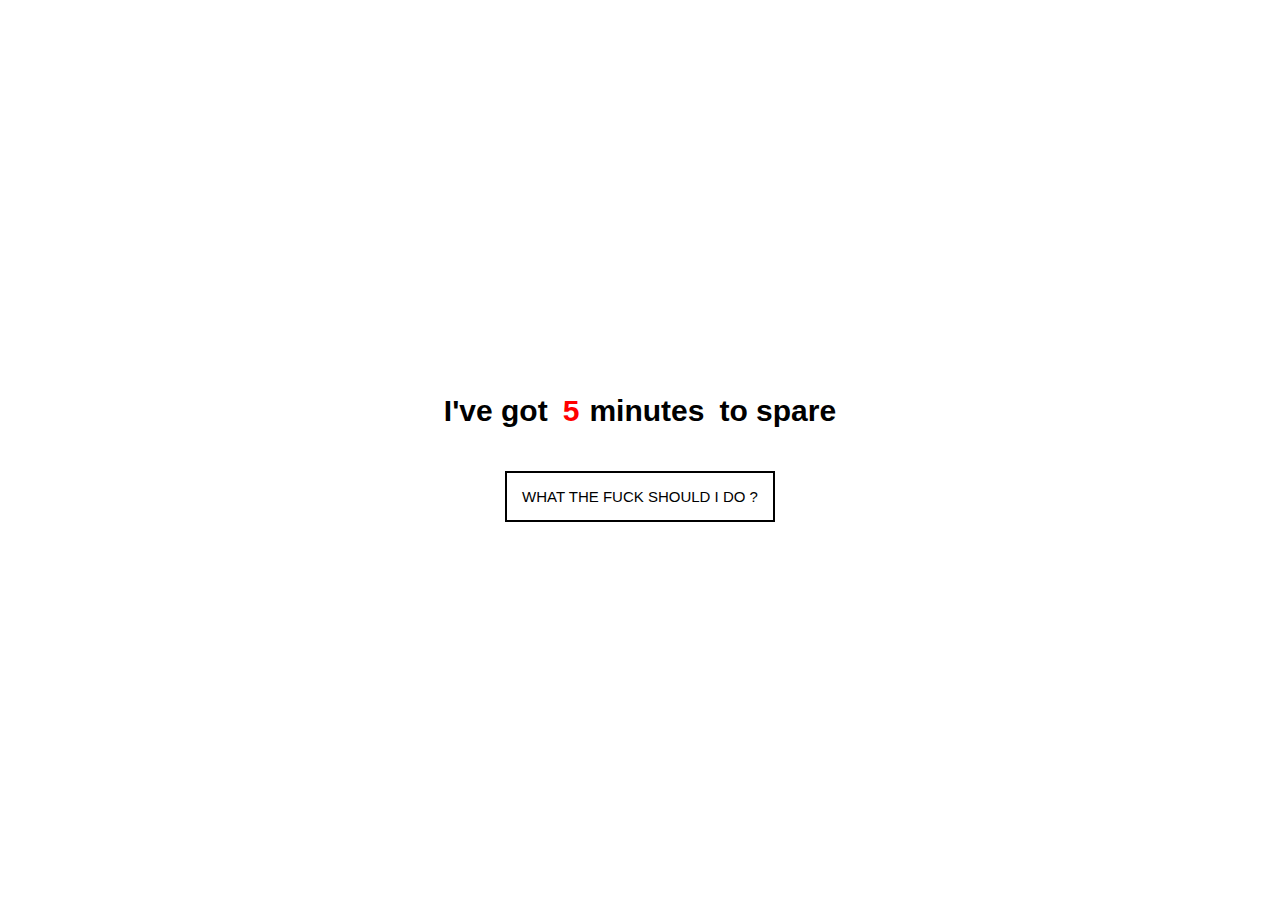
==== index.html @ 8b9be845 "Added styles and changed html" ====
<!DOCTYPE html>
<html lang="en">
  <head>
    <meta charset="UTF-8" />
    <meta name="viewport" content="width=device-width, initial-scale=1.0" />
    <meta http-equiv="X-UA-Compatible" content="ie=edge" />
    <link rel="stylesheet" href="styles.css" />
    <title>Document</title>
  </head>
  <body>
    <div class="grid-container">
      <div class="content">
        <div class="main">
          <div>I've got</div>
          <div class="time">
            <div class="quantity">5</div>
            <div class="unit">minutes</div>
          </div>
          <div>to spare</div>
        </div>
        <a class="button">What the Fuck Should I do ?</a>
      </div>
      <!-- <div class="button">
      </div> -->
    </div>
  </body>
</html>
---- styles.css ----
body {
  margin: 0;
}

.grid-container {
  height: 100vh;
  display: grid;
}

.content {
  font-family: Impact, Haettenschweiler, 'Arial Narrow Bold', sans-serif;
  align-self: center;
  justify-self: center;
  text-align: center;
  padding: 20px 0;
}

.main {
  margin-bottom: 60px;
  font-size: 30px;
  font-weight: bold;
  display: flex;
}

.button {
  border: #000000 2px solid;
  padding: 1em;
  text-transform: uppercase;
  font-size: 15px;
}

.time {
  display: flex;
  margin: 0 10px 0 10px;
}

.time > .quantity {
  color: red;
  margin: 0 5px 0 5px;
}

.time > .unit {
  margin: 0 5px 0 5px;
}
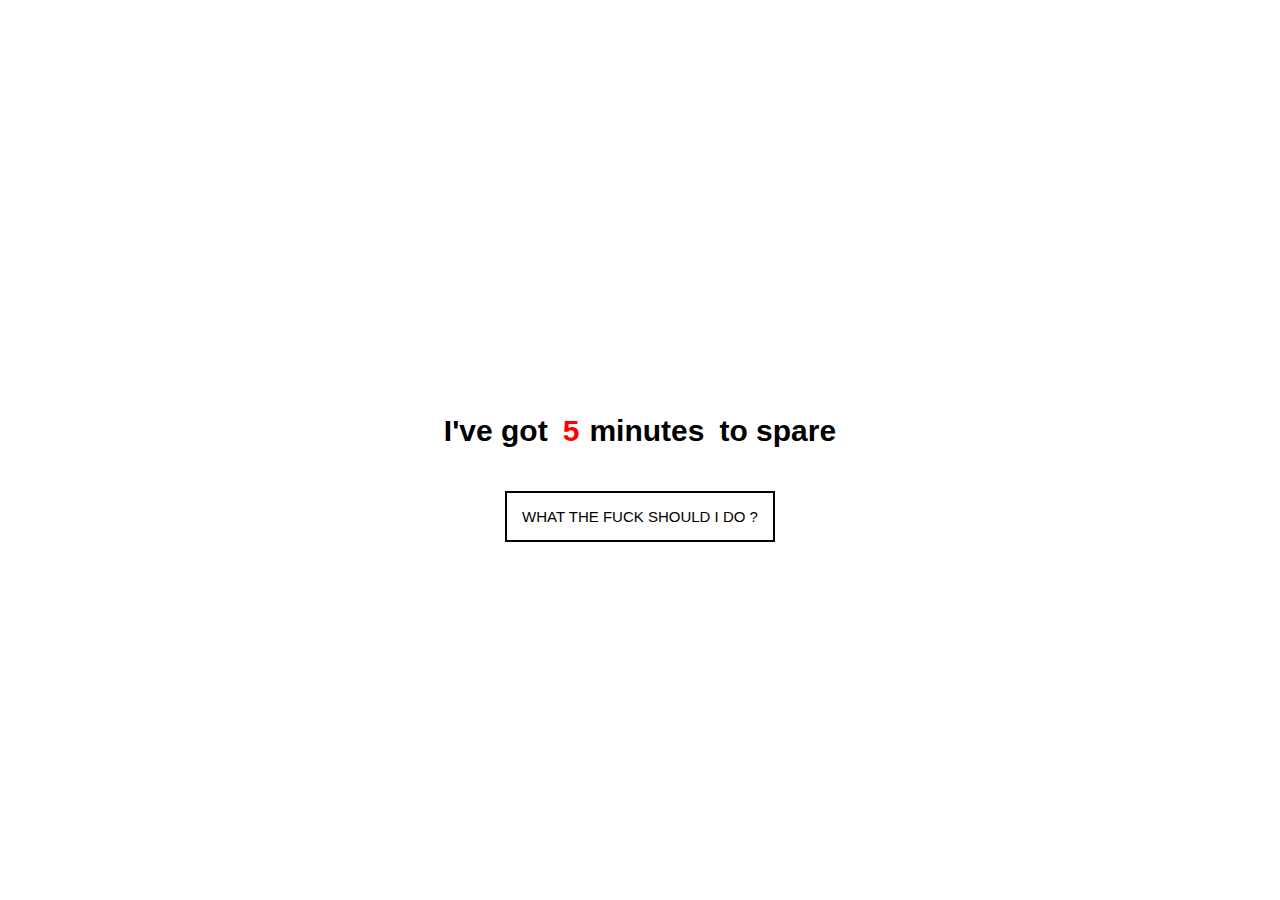
==== commit a7bce570: "Added script and scroll to number" ====
--- a/index.html
+++ b/index.html
@@ -8,20 +8,88 @@
     <title>Document</title>
   </head>
   <body>
-    <div class="grid-container">
+    <script>
+      window.addEventListener(
+        'load',
+        function() {
+          var touchsurface = document.getElementById('touchsurface'),
+            startX,
+            startY,
+            dist,
+            threshold = 0, //required min distance traveled to be considered swipe
+            allowedTime = 200, // maximum time allowed to travel that distance
+            elapsedTime,
+            startTime;
+
+          function handleSwipe(swipeDirection) {
+            const value = +document.getElementsByClassName('quantity')[0]
+              .innerHTML;
+            if (swipeDirection < 0) {
+              const newValue = value + Math.round(swipeDirection / 20);
+              document.getElementsByClassName('quantity')[0].innerHTML =
+                newValue < 0 ? 0 : newValue;
+            } else {
+              const newValue = value + Math.round(swipeDirection / 20);
+              document.getElementsByClassName('quantity')[0].innerHTML =
+                newValue < 0 ? 0 : newValue;    
+            }
+          }
+
+          touchsurface.addEventListener(
+            'touchstart',
+            function(e) {
+              var touchobj = e.changedTouches[0];
+              dist = 0;
+            //   startX = touchobj.pageX;
+              startY = touchobj.pageY;
+            //   startTime = new Date().getTime(); // record time when finger first makes contact with surface
+              e.preventDefault();
+            },
+            false
+          );
+
+          touchsurface.addEventListener(
+            'touchmove',
+            function(e) {
+              var touchobj = e.changedTouches[0];
+              if (touchobj.target.className === 'content' || touchobj.target.className === 'grid-container') {
+                // elapsedTime = new Date().getTime() - startTime;
+                var swipeUpDown = Math.abs(touchobj.pageY - startY) >= 0;
+                const decrement = touchobj.pageY - startY;
+                if (swipeUpDown) {
+                  handleSwipe(touchobj.pageY - startY);
+                }
+              }
+              e.preventDefault(); // prevent scrolling when inside DIV
+            },
+            false
+          );
+
+          touchsurface.addEventListener(
+            'touchend',
+            function(e) {
+              e.preventDefault();
+            },
+            false
+          );
+        },
+        false
+      ); // end window.onload
+    </script>
+    <div class="grid-container" id="touchsurface">
       <div class="content">
         <div class="main">
           <div>I've got</div>
           <div class="time">
-            <div class="quantity">5</div>
+            <div class="quantity">
+              5
+            </div>
             <div class="unit">minutes</div>
           </div>
           <div>to spare</div>
         </div>
         <a class="button">What the Fuck Should I do ?</a>
       </div>
-      <!-- <div class="button">
-      </div> -->
     </div>
   </body>
 </html>
--- a/styles.css
+++ b/styles.css
@@ -12,10 +12,10 @@
   align-self: center;
   justify-self: center;
   text-align: center;
-  padding: 20px 0;
 }
 
 .main {
+  padding-top: 40px;
   margin-bottom: 60px;
   font-size: 30px;
   font-weight: bold;
@@ -42,3 +42,4 @@
 .time > .unit {
   margin: 0 5px 0 5px;
 }
+ 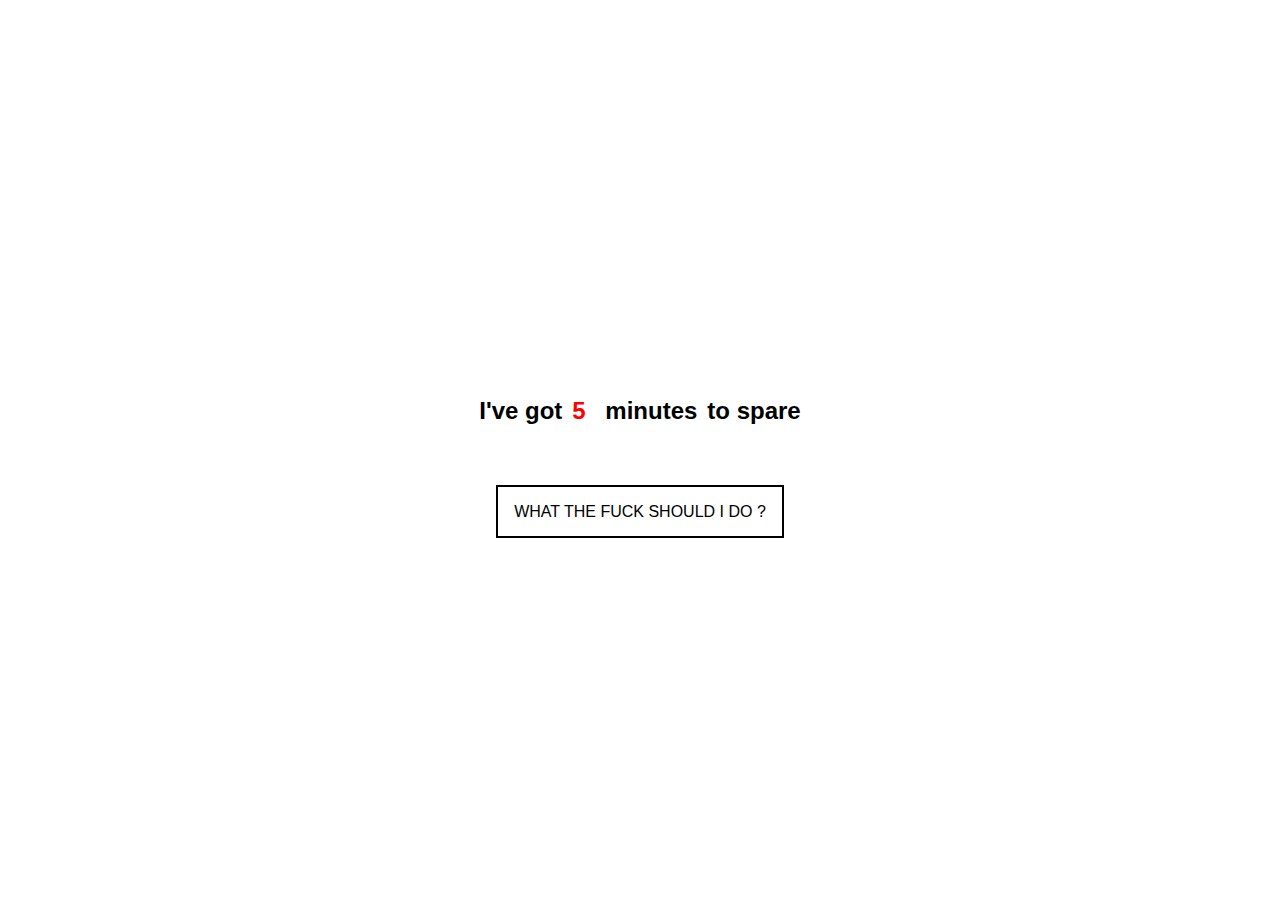
==== commit 4910c9ff: "Added arrow animation" ====
--- a/index.html
+++ b/index.html
@@ -8,76 +8,44 @@
     <title>Document</title>
   </head>
   <body>
+    <script src="https://hammerjs.github.io/dist/hammer.js"></script>
     <script>
       window.addEventListener(
         'load',
         function() {
-          var touchsurface = document.getElementById('touchsurface'),
-            startX,
-            startY,
-            dist,
-            threshold = 0, //required min distance traveled to be considered swipe
-            allowedTime = 200, // maximum time allowed to travel that distance
-            elapsedTime,
-            startTime;
+          var currentValue = 5;
+          const DOWN = 16,
+            UP = 8;
 
-          function handleSwipe(swipeDirection) {
-            const value = +document.getElementsByClassName('quantity')[0]
-              .innerHTML;
-            if (swipeDirection < 0) {
-              const newValue = value + Math.round(swipeDirection / 20);
-              document.getElementsByClassName('quantity')[0].innerHTML =
-                newValue < 0 ? 0 : newValue;
-            } else {
-              const newValue = value + Math.round(swipeDirection / 20);
-              document.getElementsByClassName('quantity')[0].innerHTML =
-                newValue < 0 ? 0 : newValue;    
+          const touchSurface = document.getElementById('touchsurface');
+          const mc = new Hammer(touchSurface);
+          mc.get('pan').set({ direction: Hammer.DIRECTION_ALL });
+
+          const quantity = document.getElementsByClassName('quantity')[0];
+          quantity.innerHTML = '0' + currentValue;
+
+          mc.on('panup pandown', function(ev) {
+            const step = Math.abs(ev.distance * ev.velocityY) / 100;
+            if (ev.direction === UP && currentValue > 0) {
+              currentValue = currentValue - step < 0 ? 0 : currentValue - step;
+            } else if (ev.direction === DOWN && currentValue <= 60) {
+              currentValue = quantity.innerHTML =
+                currentValue + step > 60 ? 60 : currentValue + step;
             }
-          }
-
-          touchsurface.addEventListener(
-            'touchstart',
-            function(e) {
-              var touchobj = e.changedTouches[0];
-              dist = 0;
-            //   startX = touchobj.pageX;
-              startY = touchobj.pageY;
-            //   startTime = new Date().getTime(); // record time when finger first makes contact with surface
-              e.preventDefault();
-            },
-            false
-          );
-
-          touchsurface.addEventListener(
-            'touchmove',
-            function(e) {
-              var touchobj = e.changedTouches[0];
-              if (touchobj.target.className === 'content' || touchobj.target.className === 'grid-container') {
-                // elapsedTime = new Date().getTime() - startTime;
-                var swipeUpDown = Math.abs(touchobj.pageY - startY) >= 0;
-                const decrement = touchobj.pageY - startY;
-                if (swipeUpDown) {
-                  handleSwipe(touchobj.pageY - startY);
-                }
-              }
-              e.preventDefault(); // prevent scrolling when inside DIV
-            },
-            false
-          );
-
-          touchsurface.addEventListener(
-            'touchend',
-            function(e) {
-              e.preventDefault();
-            },
-            false
-          );
+            quantity.innerHTML = parseInt(currentValue) < 10 ? '0' + parseInt(currentValue) : parseInt(currentValue);
+          });
         },
         false
-      ); // end window.onload
+      );
     </script>
+
     <div class="grid-container" id="touchsurface">
       <div class="content">
+        <div class="arrow-holder2">
+          <div id="arrow3" class="arrow"></div>
+          <div id="arrow2" class="arrow"></div>
+          <div id="arrow1" class="arrow"></div>
+        </div>
         <div class="main">
           <div>I've got</div>
           <div class="time">
@@ -88,7 +56,14 @@
           </div>
           <div>to spare</div>
         </div>
-        <a class="button">What the Fuck Should I do ?</a>
+        <div class="arrow-holder">
+          <div id="arrow3" class="arrow"></div>
+          <div id="arrow2" class="arrow"></div>
+          <div id="arrow1" class="arrow"></div>
+        </div>
+        <a onclick="buttonClick()" class="button"
+          >What the Fuck Should I do ?</a
+        >
       </div>
     </div>
   </body>
--- a/styles.css
+++ b/styles.css
@@ -15,9 +15,8 @@
 }
 
 .main {
-  padding-top: 40px;
   margin-bottom: 60px;
-  font-size: 30px;
+  font-size: 1.5em;
   font-weight: bold;
   display: flex;
 }
@@ -26,20 +25,66 @@
   border: #000000 2px solid;
   padding: 1em;
   text-transform: uppercase;
-  font-size: 15px;
+  font-size: 1em;
 }
 
 .time {
   display: flex;
-  margin: 0 10px 0 10px;
+  margin: 0px 20px 0 10px;
 }
 
 .time > .quantity {
+  position: absolute;
   color: red;
-  margin: 0 5px 0 5px;
+  /* margin: 0 5px 0 5px; */
 }
 
 .time > .unit {
-  margin: 0 5px 0 5px;
+  position: relative;
+  left: 15px;
+  margin: 0px 5px 0 18px;
 }
+
+.arrow-holder {
+  position: relative;
+  transform: rotate(270deg);
+  top: -50px;
+  right: -78px;
+  width: 30px;
+}
+
+.arrow-holder2 {
+  position: relative;
+  transform: rotate(90deg);
+  top: -12px;
+  right: -85px;
+  width: 30px;
+}
+
+.arrow {
+  opacity: 0;
+  border: solid black;
+  border-width: 0 1px 1px 0;
+  display: inline-block;
+  padding: 3px;
+  transform: rotate(135deg);
+}
+
+@-webkit-keyframes flash {
+  0%   { opacity: 1; }
+  25% { opacity: 0; }
+}
+
+
+#arrow1 {
+  -webkit-animation: flash 6s infinite;
+}
+#arrow2 {
+  -webkit-animation: flash 6s infinite .5s;
+}
+
+#arrow3 {
+  -webkit-animation: flash 6s infinite 1s;
+}
+
  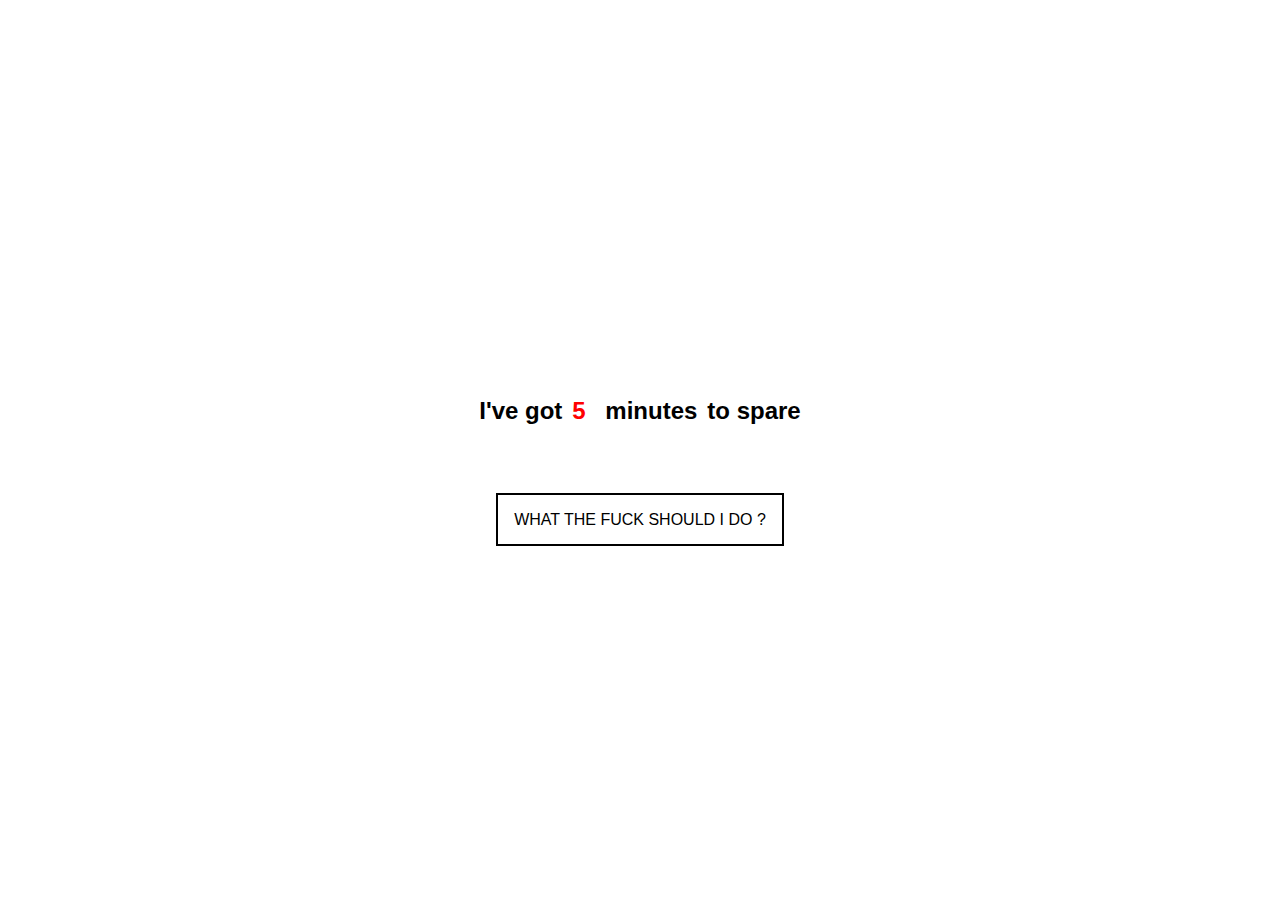
==== commit 6c065fb4: "refactored css" ====
--- a/index.html
+++ b/index.html
@@ -25,23 +25,34 @@
           quantity.innerHTML = '0' + currentValue;
 
           mc.on('panup pandown', function(ev) {
+            stopArrowAnimation();
             const step = Math.abs(ev.distance * ev.velocityY) / 100;
-            if (ev.direction === UP && currentValue > 0) {
+            if (ev.direction === DOWN && currentValue > 0) {
               currentValue = currentValue - step < 0 ? 0 : currentValue - step;
-            } else if (ev.direction === DOWN && currentValue <= 60) {
+            } else if (ev.direction === UP && currentValue <= 60) {
               currentValue = quantity.innerHTML =
                 currentValue + step > 60 ? 60 : currentValue + step;
             }
-            quantity.innerHTML = parseInt(currentValue) < 10 ? '0' + parseInt(currentValue) : parseInt(currentValue);
+            quantity.innerHTML =
+              parseInt(currentValue) < 10
+                ? '0' + parseInt(currentValue)
+                : parseInt(currentValue);
           });
         },
         false
       );
+
+      function stopArrowAnimation() {
+        const arrows = document.getElementsByClassName('arrow');
+        for (i = 0; i < arrows.length; i++) {
+          arrows[i].classList.add('stop-animation');
+        }
+      }
     </script>
 
     <div class="grid-container" id="touchsurface">
       <div class="content">
-        <div class="arrow-holder2">
+        <div class="arrow-holder top">
           <div id="arrow3" class="arrow"></div>
           <div id="arrow2" class="arrow"></div>
           <div id="arrow1" class="arrow"></div>
@@ -56,7 +67,7 @@
           </div>
           <div>to spare</div>
         </div>
-        <div class="arrow-holder">
+        <div class="arrow-holder bottom">
           <div id="arrow3" class="arrow"></div>
           <div id="arrow2" class="arrow"></div>
           <div id="arrow1" class="arrow"></div>
--- a/styles.css
+++ b/styles.css
@@ -47,18 +47,19 @@
 
 .arrow-holder {
   position: relative;
+  right: -82px;
+  width: 30px;
+  height: 26px;
+}
+
+.arrow-holder.bottom {
   transform: rotate(270deg);
   top: -50px;
-  right: -78px;
-  width: 30px;
 }
 
-.arrow-holder2 {
-  position: relative;
+.arrow-holder.top {
   transform: rotate(90deg);
   top: -12px;
-  right: -85px;
-  width: 30px;
 }
 
 .arrow {
@@ -71,20 +72,25 @@
 }
 
 @-webkit-keyframes flash {
-  0%   { opacity: 1; }
-  25% { opacity: 0; }
+  0% {
+    opacity: 1;
+  }
+  25% {
+    opacity: 0;
+  }
 }
 
+.stop-animation {
+  animation-iteration-count: 1 !important;
+  -webkit-animation-iteration-count: 1 !important;
+}
 
 #arrow1 {
   -webkit-animation: flash 6s infinite;
 }
 #arrow2 {
-  -webkit-animation: flash 6s infinite .5s;
+  -webkit-animation: flash 6s infinite 0.5s;
 }
-
 #arrow3 {
   -webkit-animation: flash 6s infinite 1s;
 }
-
- 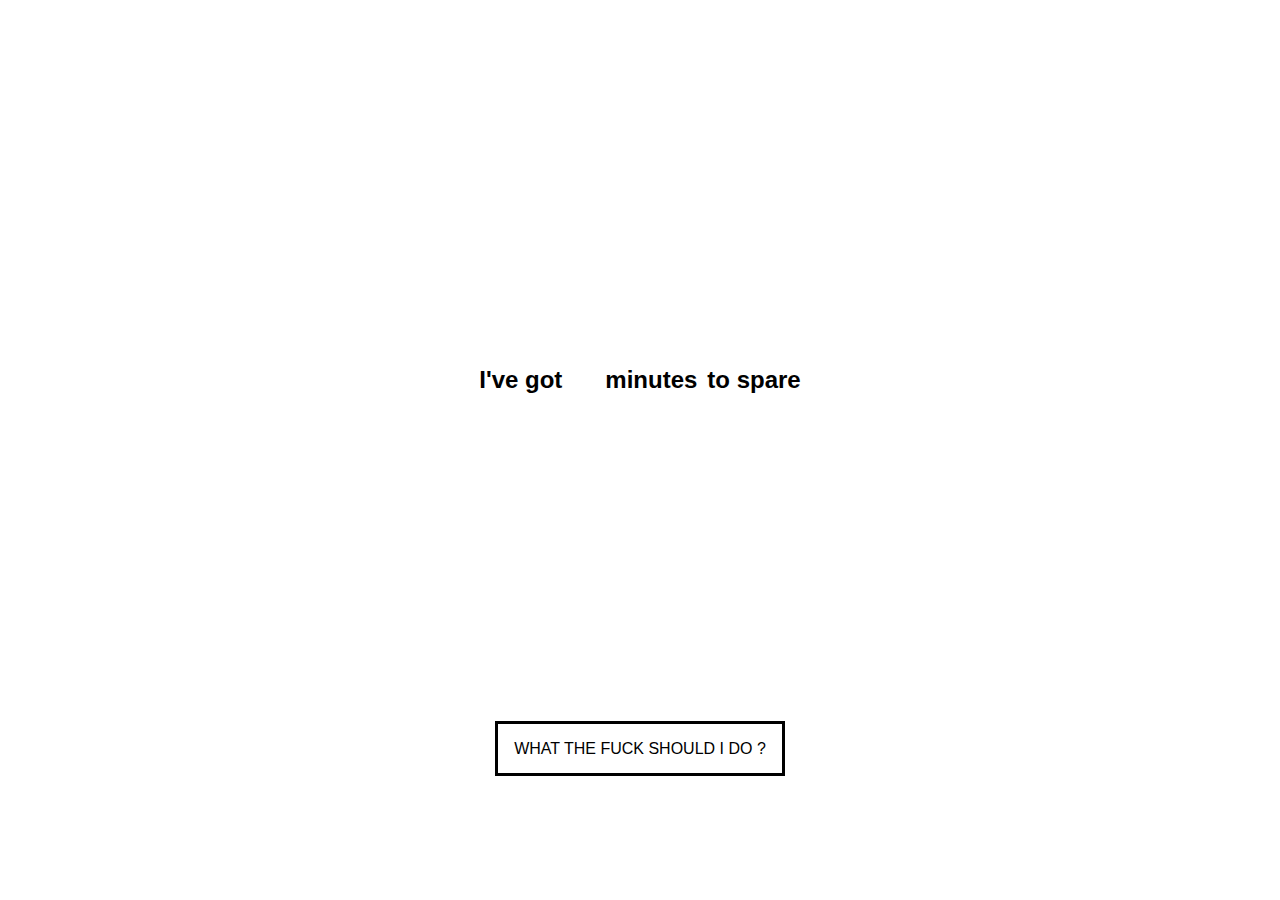
==== commit f13c1204: "changed grid structure" ====
--- a/index.html
+++ b/index.html
@@ -60,9 +60,7 @@
         <div class="main">
           <div>I've got</div>
           <div class="time">
-            <div class="quantity">
-              5
-            </div>
+            <div class="quantity"></div>
             <div class="unit">minutes</div>
           </div>
           <div>to spare</div>
@@ -72,7 +70,9 @@
           <div id="arrow2" class="arrow"></div>
           <div id="arrow1" class="arrow"></div>
         </div>
-        <a onclick="buttonClick()" class="button"
+      </div>
+      <div class="button-group">
+        <a onclick="buttonClick()" class="button" href="results.html"
           >What the Fuck Should I do ?</a
         >
       </div>
--- a/styles.css
+++ b/styles.css
@@ -5,6 +5,8 @@
 .grid-container {
   height: 100vh;
   display: grid;
+  grid-template-rows: 20px 80% 20% 20px;
+  grid-template-columns: 20px auto 20px;
 }
 
 .content {
@@ -12,20 +14,36 @@
   align-self: center;
   justify-self: center;
   text-align: center;
+  grid-column-start: 2;
+  grid-row-start: 2;
+}
+
+.content > img {
+  height: 300px;
 }
 
 .main {
-  margin-bottom: 60px;
   font-size: 1.5em;
   font-weight: bold;
   display: flex;
 }
 
+.button-group {
+  font-family: Impact, Haettenschweiler, 'Arial Narrow Bold', sans-serif;
+  grid-column-start: 2;
+  grid-row-start: 3;
+  align-self: flex-start;
+  justify-self: center;
+  text-align: center;
+}
+
 .button {
-  border: #000000 2px solid;
+  border: #000000 0.2em solid;
   padding: 1em;
   text-transform: uppercase;
   font-size: 1em;
+  color: #000000;
+  text-decoration: none;
 }
 
 .time {
@@ -54,12 +72,10 @@
 
 .arrow-holder.bottom {
   transform: rotate(270deg);
-  top: -50px;
 }
 
 .arrow-holder.top {
   transform: rotate(90deg);
-  top: -12px;
 }
 
 .arrow {
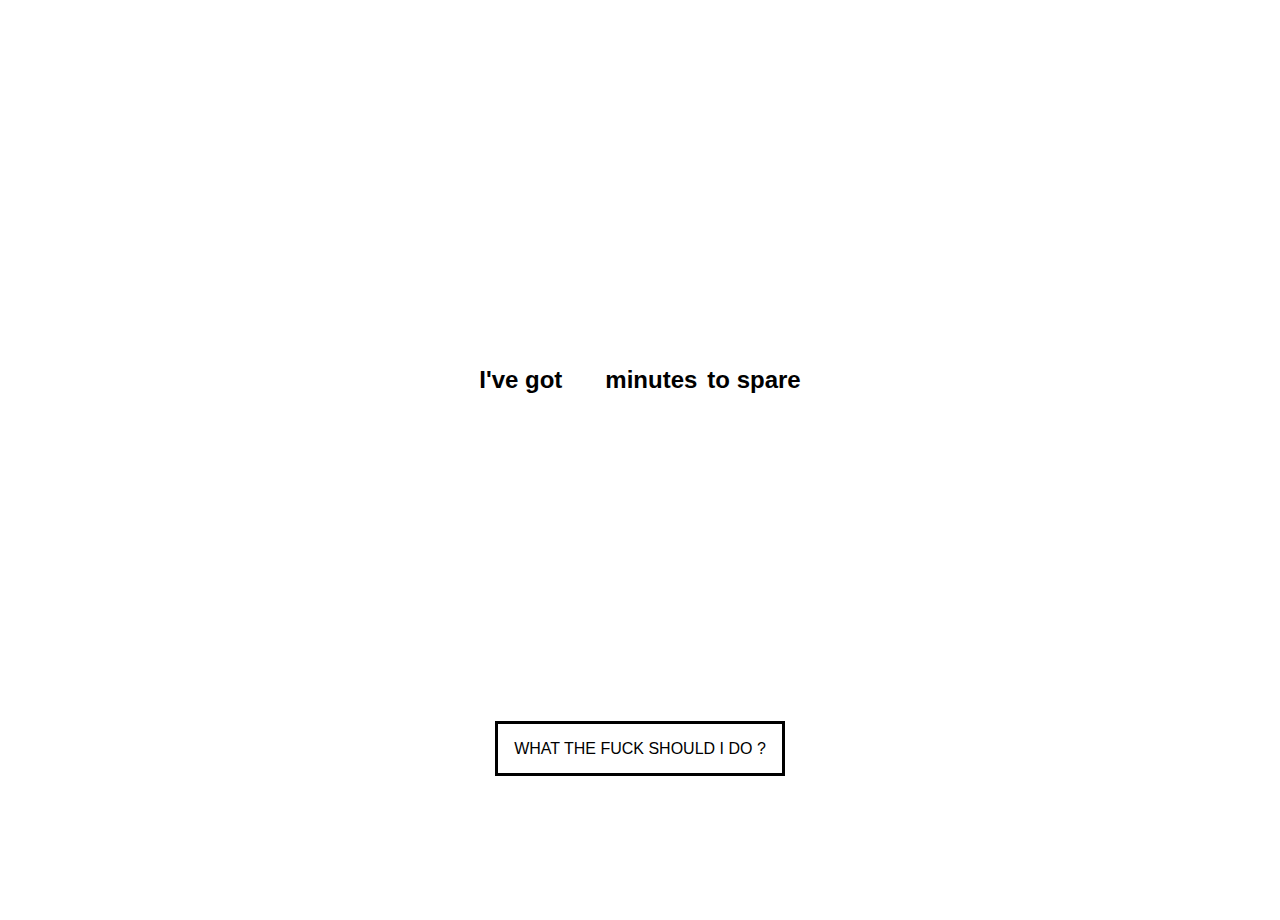
==== commit ab7068ca: "fetch data from db.json and set in localstorage" ====
--- a/index.html
+++ b/index.html
@@ -42,6 +42,16 @@
         false
       );
 
+      const fetchData = async () => {
+        const time = +document.getElementsByClassName('quantity')[0].innerHTML;
+        const response = await fetch(
+          'http://localhost:3000/posts?duration=' + time
+        );
+        const data = await response.json();
+        localStorage.setItem('data', JSON.stringify(data));
+        window.location.href = "results.html";
+      };
+
       function stopArrowAnimation() {
         const arrows = document.getElementsByClassName('arrow');
         for (i = 0; i < arrows.length; i++) {
@@ -72,9 +82,7 @@
         </div>
       </div>
       <div class="button-group">
-        <a onclick="buttonClick()" class="button" href="results.html"
-          >What the Fuck Should I do ?</a
-        >
+        <a onclick="fetchData()" class="button">What the Fuck Should I do ?</a>
       </div>
     </div>
   </body>
--- a/styles.css
+++ b/styles.css
@@ -18,8 +18,19 @@
   grid-row-start: 2;
 }
 
-.content > img {
-  height: 300px;
+.data {
+  width: 300px;
+}
+
+.data > img {
+  max-width: 100%;
+  height: auto;
+}
+
+#timer {
+  font-family: Impact, Haettenschweiler, 'Arial Narrow Bold', sans-serif;
+  font-size: 4em;
+  width: 100%;
 }
 
 .main {
@@ -30,11 +41,18 @@
 
 .button-group {
   font-family: Impact, Haettenschweiler, 'Arial Narrow Bold', sans-serif;
+  justify-self: center;
+  text-align: center;
   grid-column-start: 2;
   grid-row-start: 3;
+}
+
+.button-group.primary {
   align-self: flex-start;
-  justify-self: center;
-  text-align: center;
+}
+
+.button-group.secondary {
+  align-self: center;
 }
 
 .button {
@@ -44,6 +62,12 @@
   font-size: 1em;
   color: #000000;
   text-decoration: none;
+  margin: 1em;
+}
+
+.button.button-link {
+  font-size: 0.8em;
+  border: none;
 }
 
 .time {
@@ -102,11 +126,11 @@
 }
 
 #arrow1 {
-  -webkit-animation: flash 6s infinite;
+  -webkit-animation: flash 6s infinite 3;
 }
 #arrow2 {
-  -webkit-animation: flash 6s infinite 0.5s;
+  -webkit-animation: flash 6s infinite 3.5s;
 }
 #arrow3 {
-  -webkit-animation: flash 6s infinite 1s;
+  -webkit-animation: flash 6s infinite 4s;
 }
